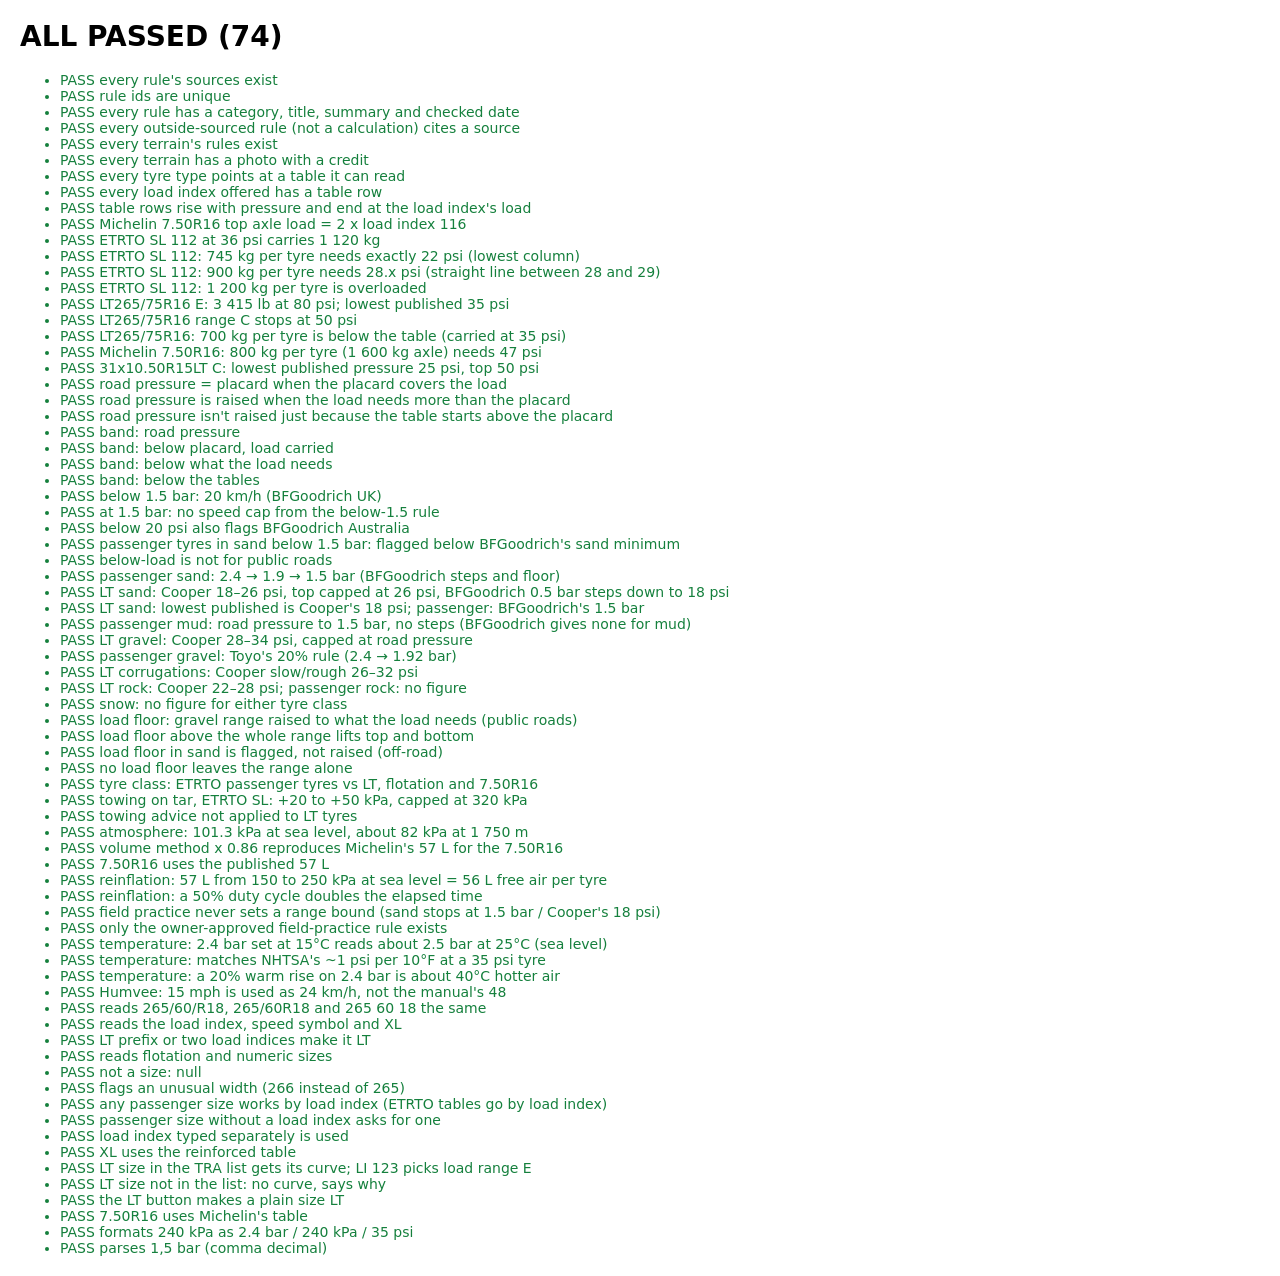
==== tests/index.html @ 27083da5 "Simple: type the tyre size as on the sidewall Reads 265/60R18, 265/60/R18, 265 60 18, LT265/75R16 12" ====
<!doctype html>
<html lang="en">
<head>
  <meta charset="utf-8">
  <title>Tests: 4x4 Tyre Pressures</title>
  <style>
    body { font: 14px system-ui, sans-serif; margin: 20px; }
    .ok { color: #15803d; }
    .bad { color: #b91c1c; font-weight: 600; }
  </style>
</head>
<body>
  <h1 id="summary">Running…</h1>
  <ul id="out"></ul>
  <script src="../js/data.js"></script>
  <script src="../js/tables.js"></script>
  <script src="../js/images.js"></script>
  <script src="../js/calc.js"></script>
  <script>
    (function () {
      "use strict";
      const C = window.TYRE_CALC;
      const D = window.TYRE_DATA;
      const T = window.TYRE_TABLES;
      const out = document.getElementById("out");
      let pass = 0, fail = 0;
      function test(name, fn) {
        let ok = false, msg = "";
        try { const r = fn(); ok = r === true; if (!ok) msg = " → " + JSON.stringify(r); } catch (e) { msg = " → threw " + e.message; }
        const li = document.createElement("li");
        li.className = ok ? "ok" : "bad";
        li.textContent = (ok ? "PASS " : "FAIL ") + name + msg;
        out.appendChild(li);
        ok ? pass++ : fail++;
      }
      const near = (a, b, tol) => Math.abs(a - b) <= tol || { got: a, want: b };
      const LB = C.KG_PER_LB;

      // ---------------- data integrity
      test("every rule's sources exist", () => {
        const bad = D.rules.flatMap((r) => r.sources.filter((s) => !D.sources[s]).map((s) => r.id + ":" + s));
        return bad.length === 0 || bad;
      });
      test("rule ids are unique", () => new Set(D.rules.map((r) => r.id)).size === D.rules.length);
      test("every rule has a category, title, summary and checked date", () => {
        const cats = ["law", "standard", "tyre-maker", "vehicle-maker", "engineering", "calculation", "field-practice"];
        const bad = D.rules.filter((r) => !cats.includes(r.category) || !r.title || !r.summary || !/^\d{4}-\d\d-\d\d$/.test(r.checked)).map((r) => r.id);
        return bad.length === 0 || bad;
      });
      test("every outside-sourced rule (not a calculation) cites a source", () => {
        const bad = D.rules.filter((r) => r.category !== "calculation" && r.category !== "field-practice" && !r.sources.length).map((r) => r.id);
        return bad.length === 0 || bad;
      });
      test("every terrain's rules exist", () => {
        const ids = new Set(D.rules.map((r) => r.id));
        const bad = D.terrains.flatMap((t) => t.ruleIds.concat([t.lt, t.passenger].filter((x) => x && x.rule).map((x) => x.rule)).filter((id) => !ids.has(id)));
        return bad.length === 0 || bad;
      });
      test("every terrain has a photo with a credit", () => {
        const bad = D.terrains.filter((t) => {
          const i = window.TYRE_IMAGES.find((x) => x.key === t.image);
          return !i || !i.author || !i.license || !i.page;
        }).map((t) => t.id);
        return bad.length === 0 || bad;
      });
      test("every tyre type points at a table it can read", () => {
        const bad = [];
        D.tyreSizes.forEach((s) => s.types.forEach((t) => {
          const choice = { sizeId: s.id, typeId: t.id, li: t.defaultLi };
          if (!C.loadCurve(choice)) bad.push(s.id + "/" + t.id);
        }));
        return bad.length === 0 || bad;
      });
      test("every load index offered has a table row", () => {
        const bad = [];
        D.tyreSizes.forEach((s) => s.types.forEach((t) => (t.loadIndices || []).forEach((li) => { if (!T[t.table].rowsLb[li]) bad.push(t.table + " " + li); })));
        return bad.length === 0 || bad;
      });
      test("table rows rise with pressure and end at the load index's load", () => {
        const bad = [];
        ["etrto-sl", "etrto-xl"].forEach((id) => Object.entries(T[id].rowsLb).forEach(([li, row]) => {
          if (row.some((v, i) => i && v < row[i - 1])) bad.push(id + " " + li + " not rising");
          if (Math.abs(row[row.length - 1] * LB - T.loadIndexKg[li]) > 1.5) bad.push(id + " " + li + " top");
        }));
        ["tra-lt", "tra-flotation"].forEach((id) => Object.entries(T[id].sizes).forEach(([size, s]) => {
          s.ranges.forEach((r) => {
            const lb = s.single.find(([psi]) => psi === r.maxPsi)[1];
            if (Math.abs(lb * LB - T.loadIndexKg[r.li]) > 1.5) bad.push(size + " " + r.range);
          });
        }));
        return bad.length === 0 || bad;
      });
      test("Michelin 7.50R16 top axle load = 2 x load index 116", () => T["michelin-750r16"].axleKg.slice(-1)[0][1] === 2 * T.loadIndexKg[116]);

      // ---------------- load tables
      test("ETRTO SL 112 at 36 psi carries 1 120 kg", () => near(C.loadAt(C.loadCurve({ sizeId: "265-65r17", typeId: "sl", li: 112 }), C.psiToKpa(36)), 1120, 1));
      test("ETRTO SL 112: 745 kg per tyre needs exactly 22 psi (lowest column)", () => {
        const need = C.requiredPressure(C.loadCurve({ sizeId: "265-65r17", typeId: "sl", li: 112 }), 1642 * LB);
        return need.status === "belowTable" || need;
      });
      test("ETRTO SL 112: 900 kg per tyre needs 28.x psi (straight line between 28 and 29)", () => {
        // 28 psi = 1984 lb (899.9 kg), 29 psi = 2061 lb (934.9 kg)
        const need = C.requiredPressure(C.loadCurve({ sizeId: "265-65r17", typeId: "sl", li: 112 }), 900);
        const psi = C.kpaToPsi(need.kpa);
        return (need.status === "ok" && psi > 28 && psi < 28.05) || { status: need.status, psi };
      });
      test("ETRTO SL 112: 1 200 kg per tyre is overloaded", () => C.requiredPressure(C.loadCurve({ sizeId: "265-65r17", typeId: "sl", li: 112 }), 1200).status === "overload");
      test("LT265/75R16 E: 3 415 lb at 80 psi; lowest published 35 psi", () => {
        const c = C.loadCurve({ sizeId: "lt265-75r16", typeId: "lt", range: "E" });
        return (near(c.points.slice(-1)[0][1], 3415 * LB, 0.5) === true && near(C.kpaToPsi(c.points[0][0]), 35, 0.01) === true) || c.points;
      });
      test("LT265/75R16 range C stops at 50 psi", () => {
        const c = C.loadCurve({ sizeId: "lt265-75r16", typeId: "lt", range: "C" });
        return near(C.kpaToPsi(c.points.slice(-1)[0][0]), 50, 0.01);
      });
      test("LT265/75R16: 700 kg per tyre is below the table (carried at 35 psi)", () => {
        const need = C.requiredPressure(C.loadCurve({ sizeId: "lt265-75r16", typeId: "lt", range: "E" }), 700);
        return (need.status === "belowTable" && near(C.kpaToPsi(need.kpa), 35, 0.01) === true) || need;
      });
      test("Michelin 7.50R16: 800 kg per tyre (1 600 kg axle) needs 47 psi", () => {
        const need = C.requiredPressure(C.loadCurve({ sizeId: "750r16", typeId: "michelin" }), 800);
        return near(C.kpaToPsi(need.kpa), 47, 0.01);
      });
      test("31x10.50R15LT C: lowest published pressure 25 psi, top 50 psi", () => {
        const c = C.loadCurve({ sizeId: "31x1050r15", typeId: "flotation", range: "C" });
        return (near(C.kpaToPsi(c.points[0][0]), 25, 0.01) === true && near(C.kpaToPsi(c.points.slice(-1)[0][0]), 50, 0.01) === true) || c.points;
      });

      // ---------------- road pressure and bands
      test("road pressure = placard when the placard covers the load", () => {
        const r = C.roadPressure(240, { kpa: 200, status: "ok" });
        return (r.kpa === 240 && !r.raisedForLoad) || r;
      });
      test("road pressure is raised when the load needs more than the placard", () => {
        const r = C.roadPressure(200, { kpa: 260, status: "ok" });
        return (r.kpa === 260 && r.raisedForLoad) || r;
      });
      test("road pressure isn't raised just because the table starts above the placard", () => {
        const r = C.roadPressure(240, { kpa: 241.3, status: "belowTable" });
        return (r.kpa === 240 && !r.raisedForLoad) || r;
      });
      const curveSl = C.loadCurve({ sizeId: "265-65r17", typeId: "sl", li: 112 });
      const need600 = C.requiredPressure(curveSl, 600); // below table
      const need900 = C.requiredPressure(curveSl, 900); // ~1.94 bar
      test("band: road pressure", () => C.assessPressure(240, need900, 240, "sand").band === "road");
      test("band: below placard, load carried", () => C.assessPressure(200, need900, 240, "sand").band === "belowPlacard");
      test("band: below what the load needs", () => C.assessPressure(170, need900, 240, "sand").band === "belowLoad");
      test("band: below the tables", () => C.assessPressure(140, need600, 240, "sand").band === "belowTable");
      test("below 1.5 bar: 20 km/h (BFGoodrich UK)", () => C.assessPressure(140, need600, 240, "gravel").maxKmh === 20);
      test("at 1.5 bar: no speed cap from the below-1.5 rule", () => C.assessPressure(150, need600, 240, "gravel").maxKmh === null);
      test("below 20 psi also flags BFGoodrich Australia", () => C.assessPressure(130, need600, 240, "gravel").flags.includes("bfg-au-20psi"));
      test("passenger tyres in sand below 1.5 bar: flagged below BFGoodrich's sand minimum", () => C.assessPressure(140, need600, 240, "sand", "passenger").flags.includes("below-published:bfg-sand"));
      test("below-load is not for public roads", () => C.assessPressure(170, need900, 240, "sand").publicRoad === false);

      // ---------------- terrain ranges
      test("passenger sand: 2.4 → 1.9 → 1.5 bar (BFGoodrich steps and floor)", () => {
        const r = C.terrainRange("sand", 240, "passenger");
        return JSON.stringify(r.steps.map(Math.round)) === "[240,190,150]" || r.steps;
      });
      test("LT sand: Cooper 18–26 psi, top capped at 26 psi, BFGoodrich 0.5 bar steps down to 18 psi", () => {
        const r = C.terrainRange("sand", 260, "lt");
        return (Math.round(r.topKpa) === 179 && Math.round(r.bottomKpa) === 124 && r.steps.length === 3) || r;
      });
      test("LT sand: lowest published is Cooper's 18 psi; passenger: BFGoodrich's 1.5 bar", () => Math.round(C.lowestPublished("sand", "lt").kpa) === 124 && C.lowestPublished("sand", "passenger").kpa === 150);
      test("passenger mud: road pressure to 1.5 bar, no steps (BFGoodrich gives none for mud)", () => {
        const r = C.terrainRange("mud", 240, "passenger");
        return JSON.stringify(r.steps.map(Math.round)) === "[240,150]" || r.steps;
      });
      test("LT gravel: Cooper 28–34 psi, capped at road pressure", () => {
        const r = C.terrainRange("gravel", 220, "lt");
        return (r.topKpa === 220 && Math.round(r.bottomKpa) === 193) || r;
      });
      test("passenger gravel: Toyo's 20% rule (2.4 → 1.92 bar)", () => {
        const r = C.terrainRange("gravel", 240, "passenger");
        return Math.round(r.bottomKpa) === 192 || r;
      });
      test("LT corrugations: Cooper slow/rough 26–32 psi", () => {
        const r = C.terrainRange("corrugations", 260, "lt");
        return (Math.round(r.topKpa) === 221 && Math.round(r.bottomKpa) === 179) || r;
      });
      test("LT rock: Cooper 22–28 psi; passenger rock: no figure", () => {
        const lt = C.terrainRange("rock", 260, "lt");
        const pc = C.terrainRange("rock", 260, "passenger");
        return (Math.round(lt.bottomKpa) === 152 && pc.sourced === false && pc.bottomKpa === 260) || [lt, pc];
      });
      test("snow: no figure for either tyre class", () => C.terrainRange("snow", 240, "lt").sourced === false && C.terrainRange("snow", 240, "passenger").sourced === false);
      test("load floor: gravel range raised to what the load needs (public roads)", () => {
        const r = C.applyLoadFloor(C.terrainRange("gravel", 240, "passenger"), 210);
        return (r.raised && r.bottomKpa === 210 && r.topKpa === 240) || r;
      });
      test("load floor above the whole range lifts top and bottom", () => {
        const r = C.applyLoadFloor(C.terrainRange("gravel", 220, "lt"), 260);
        return (r.raised && r.bottomKpa === 260 && r.topKpa === 260) || r;
      });
      test("load floor in sand is flagged, not raised (off-road)", () => {
        const r = C.applyLoadFloor(C.terrainRange("sand", 240, "passenger"), 200);
        return (!r.raised && r.belowFloor && r.bottomKpa === 150) || r;
      });
      test("no load floor leaves the range alone", () => {
        const r = C.applyLoadFloor(C.terrainRange("gravel", 240, "passenger"), null);
        return (!r.raised && !r.belowFloor && Math.round(r.bottomKpa) === 192) || r;
      });
      test("tyre class: ETRTO passenger tyres vs LT, flotation and 7.50R16", () => C.tyreClass({ table: "etrto-sl" }) === "passenger" && C.tyreClass({ table: "etrto-xl" }) === "passenger" && C.tyreClass({ table: "tra-lt" }) === "lt" && C.tyreClass({ table: "tra-flotation" }) === "lt" && C.tyreClass({ table: "michelin-750r16" }) === "lt");
      test("towing on tar, ETRTO SL: +20 to +50 kPa, capped at 320 kPa", () => {
        const h = C.hardDriving({ table: "etrto-sl" }, 290);
        return (h.fromKpa === 310 && h.toKpa === 320) || h;
      });
      test("towing advice not applied to LT tyres", () => C.hardDriving({ table: "tra-lt" }, 300) === null);

      // ---------------- physics
      test("atmosphere: 101.3 kPa at sea level, about 82 kPa at 1 750 m", () => (near(C.atmosphereKpa(0), 101.325, 0.01) === true && near(C.atmosphereKpa(1750), 82.3, 0.5) === true) || [C.atmosphereKpa(0), C.atmosphereKpa(1750)]);
      test("volume method x 0.86 reproduces Michelin's 57 L for the 7.50R16", () => {
        const est = C.torusLitres(8.3 * 25.4, ((32.4 - 16) / 2) * 25.4, 16) * 0.86;
        return near(est, 57, 1);
      });
      test("7.50R16 uses the published 57 L", () => C.tyreVolume(C.findSize("750r16").geometry).litres === 57);
      test("reinflation: 57 L from 150 to 250 kPa at sea level = 56 L free air per tyre", () => {
        const r = C.reinflation({ volumeL: 57, axles: [{ fromKpa: 150, toKpa: 250 }], altitudeM: 0, flowLpm: 56.3 * 2, dutyPercent: 100 });
        return (near(r.perAxle[0].perTyreL, 56.25, 0.1) === true && near(r.runMin, 1, 0.01) === true) || r;
      });
      test("reinflation: a 50% duty cycle doubles the elapsed time", () => {
        const r = C.reinflation({ volumeL: 57, axles: [{ fromKpa: 150, toKpa: 250 }], altitudeM: 0, flowLpm: 50, dutyPercent: 50 });
        return near(r.elapsedMin, r.runMin * 2, 1e-9);
      });

      test("field practice never sets a range bound (sand stops at 1.5 bar / Cooper's 18 psi)", () => {
        const p = C.terrainRange("sand", 240, "passenger");
        const l = C.terrainRange("sand", 240, "lt");
        return (p.bottomKpa === 150 && Math.round(l.bottomKpa) === 124) || [p, l];
      });
      test("only the owner-approved field-practice rule exists", () => {
        const fp = D.rules.filter((r) => r.category === "field-practice").map((r) => r.id);
        return JSON.stringify(fp) === '["field-practice-sand"]' || fp;
      });
      test("temperature: 2.4 bar set at 15°C reads about 2.5 bar at 25°C (sea level)", () => near(C.pressureAtTemp(240, 15, 25, 0), 251.9, 0.5));
      test("temperature: matches NHTSA's ~1 psi per 10°F at a 35 psi tyre", () => near(C.kpaToPsi(C.pressureAtTemp(C.psiToKpa(35), 20, 20 - 50 / 9, 0)), 34, 0.15));
      test("temperature: a 20% warm rise on 2.4 bar is about 40°C hotter air", () => near(C.tempRiseFor(240, 288, 15, 0), 40.5, 0.5));
      test("Humvee: 15 mph is used as 24 km/h, not the manual's 48", () => D.rules.find((r) => r.id === "army-hmmwv-sand").params.maxKmh === 24);

      // ---------------- typed tyre sizes (Simple)
      const P = (t) => C.parseTyreSize(t);
      test("reads 265/60/R18, 265/60R18 and 265 60 18 the same", () => [P("265/60/R18"), P("265/60R18"), P("265 60 18"), P("265-60-r18")].every((x) => x && x.label === "265/60R18" && !x.lt));
      test("reads the load index, speed symbol and XL", () => {
        const x = P("265/65r17 116h xl");
        return (x.label === "265/65R17" && x.li === 116 && x.xl) || x;
      });
      test("LT prefix or two load indices make it LT", () => P("LT265/75R16 123/120Q").lt && P("265/75R16 123/120S").lt && !P("265/75R16 116S").lt);
      test("reads flotation and numeric sizes", () => P("31x10.50R15LT 109S").label === "31x10.50R15LT" && P("31X10.5R15").label === "31x10.50R15LT" && P("7.50R16C 116/114N").label === "7.50R16");
      test("not a size: null", () => P("hello") === null && P("") === null);
      test("flags an unusual width (266 instead of 265)", () => P("266/60R18").oddWidth === true && P("265/60R18").oddWidth === false);
      test("any passenger size works by load index (ETRTO tables go by load index)", () => {
        const r = C.curveForTyped(P("245/70R16 111T"), false, null);
        return (r.curve && r.cls === "passenger" && Math.round(r.curve.points.slice(-1)[0][1]) === 1090) || r;
      });
      test("passenger size without a load index asks for one", () => C.curveForTyped(P("245/70R16"), false, null).needsLi === true);
      test("load index typed separately is used", () => Math.round(C.curveForTyped(P("265/60R18"), false, 110).curve.points.slice(-1)[0][1]) === 1060);
      test("XL uses the reinforced table", () => C.curveForTyped(P("265/65R17 116 XL"), false, null).table === "etrto-xl");
      test("LT size in the TRA list gets its curve; LI 123 picks load range E", () => {
        const r = C.curveForTyped(P("LT265/75R16 123/120Q"), false, null);
        return (r.table === "tra-lt" && /range E/.test(r.curve.marking)) || r;
      });
      test("LT size not in the list: no curve, says why", () => C.curveForTyped(P("LT245/75R16"), false, null).reason === "noLtTable");
      test("the LT button makes a plain size LT", () => C.curveForTyped(P("265/65R17"), true, null).table === "tra-lt");
      test("7.50R16 uses Michelin's table", () => C.curveForTyped(P("7.50R16"), false, null).table === "michelin-750r16");

      // ---------------- formatting
      test("formats 240 kPa as 2.4 bar / 240 kPa / 35 psi", () => C.fmtPressure(240, "bar") === "2.4 bar" && C.fmtPressure(240, "kpa") === "240 kPa" && C.fmtPressure(240, "psi") === "35 psi");
      test("parses 1,5 bar (comma decimal)", () => C.parsePressure("1,5", "bar") === 150);

      document.getElementById("summary").textContent = fail ? `${fail} FAILED, ${pass} passed` : `ALL PASSED (${pass})`;
    })();
  </script>
</body>
</html>
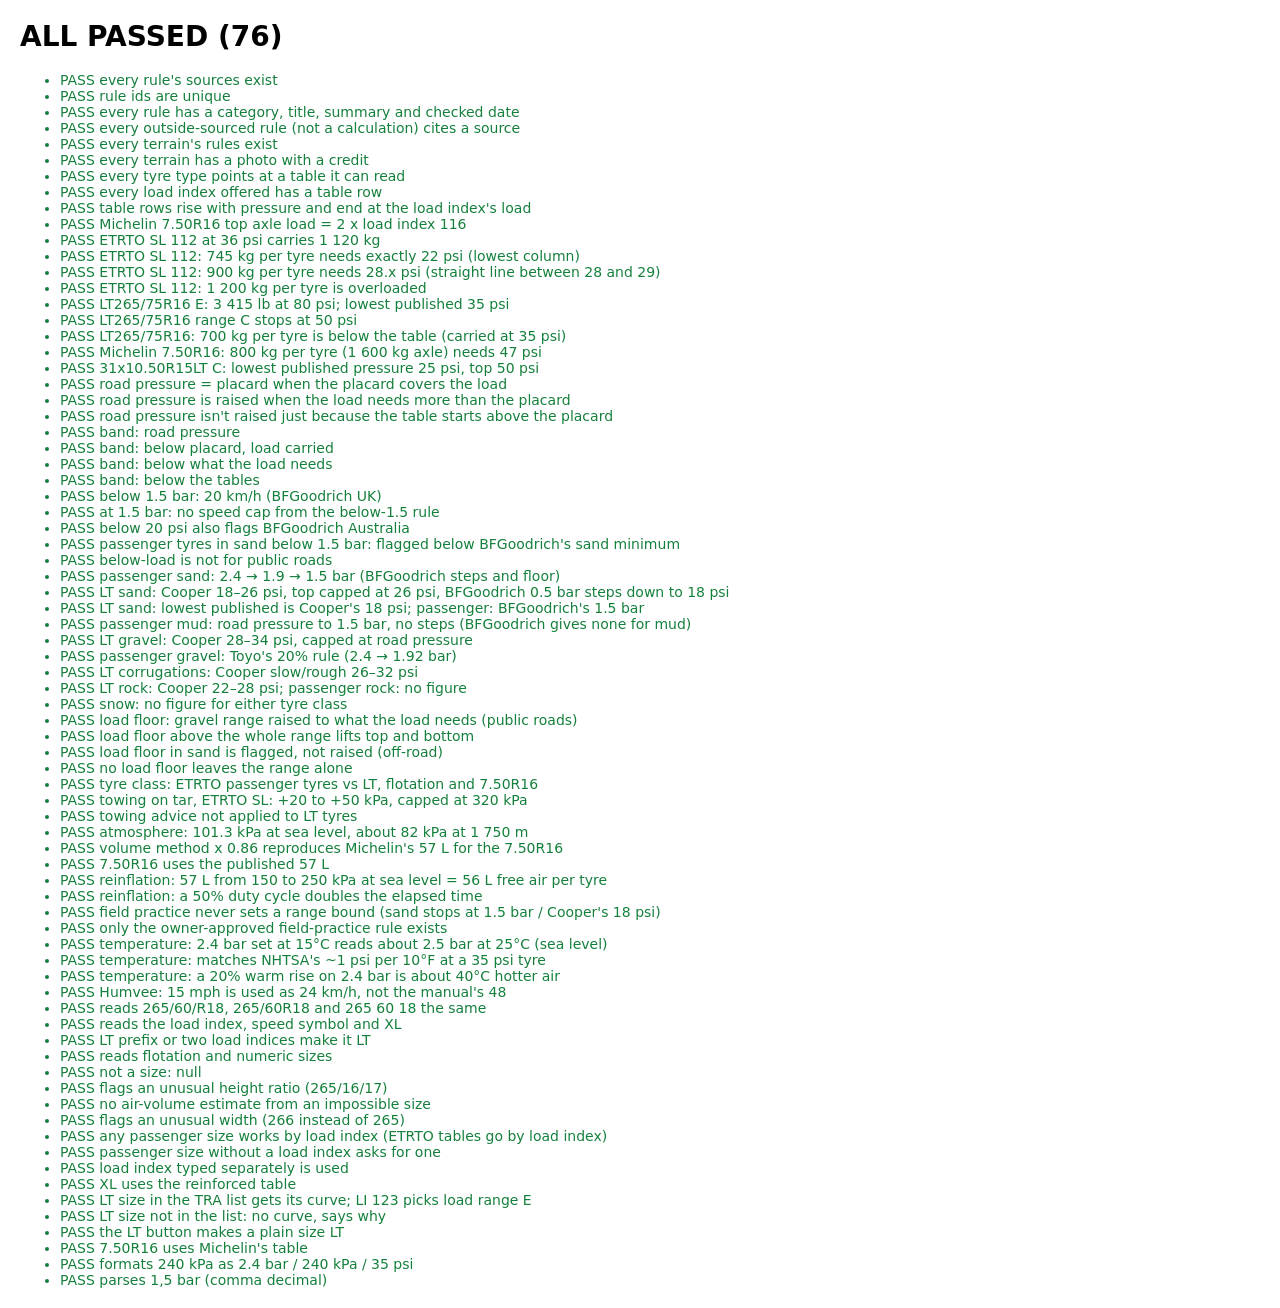
==== commit e9ecfa76: "One typed tyre size for both Simple and Advanced Advanced's size/type/load index/load range dropdown" ====
--- a/tests/index.html
+++ b/tests/index.html
@@ -247,6 +247,8 @@
       test("LT prefix or two load indices make it LT", () => P("LT265/75R16 123/120Q").lt && P("265/75R16 123/120S").lt && !P("265/75R16 116S").lt);
       test("reads flotation and numeric sizes", () => P("31x10.50R15LT 109S").label === "31x10.50R15LT" && P("31X10.5R15").label === "31x10.50R15LT" && P("7.50R16C 116/114N").label === "7.50R16");
       test("not a size: null", () => P("hello") === null && P("") === null);
+      test("flags an unusual height ratio (265/16/17)", () => P("265/16/17").oddAspect === true && P("265/65R17").oddAspect === false);
+      test("no air-volume estimate from an impossible size", () => C.geometryFor(P("265/16/17")) === null && C.geometryFor(P("265/65R17")) !== null);
       test("flags an unusual width (266 instead of 265)", () => P("266/60R18").oddWidth === true && P("265/60R18").oddWidth === false);
       test("any passenger size works by load index (ETRTO tables go by load index)", () => {
         const r = C.curveForTyped(P("245/70R16 111T"), false, null);
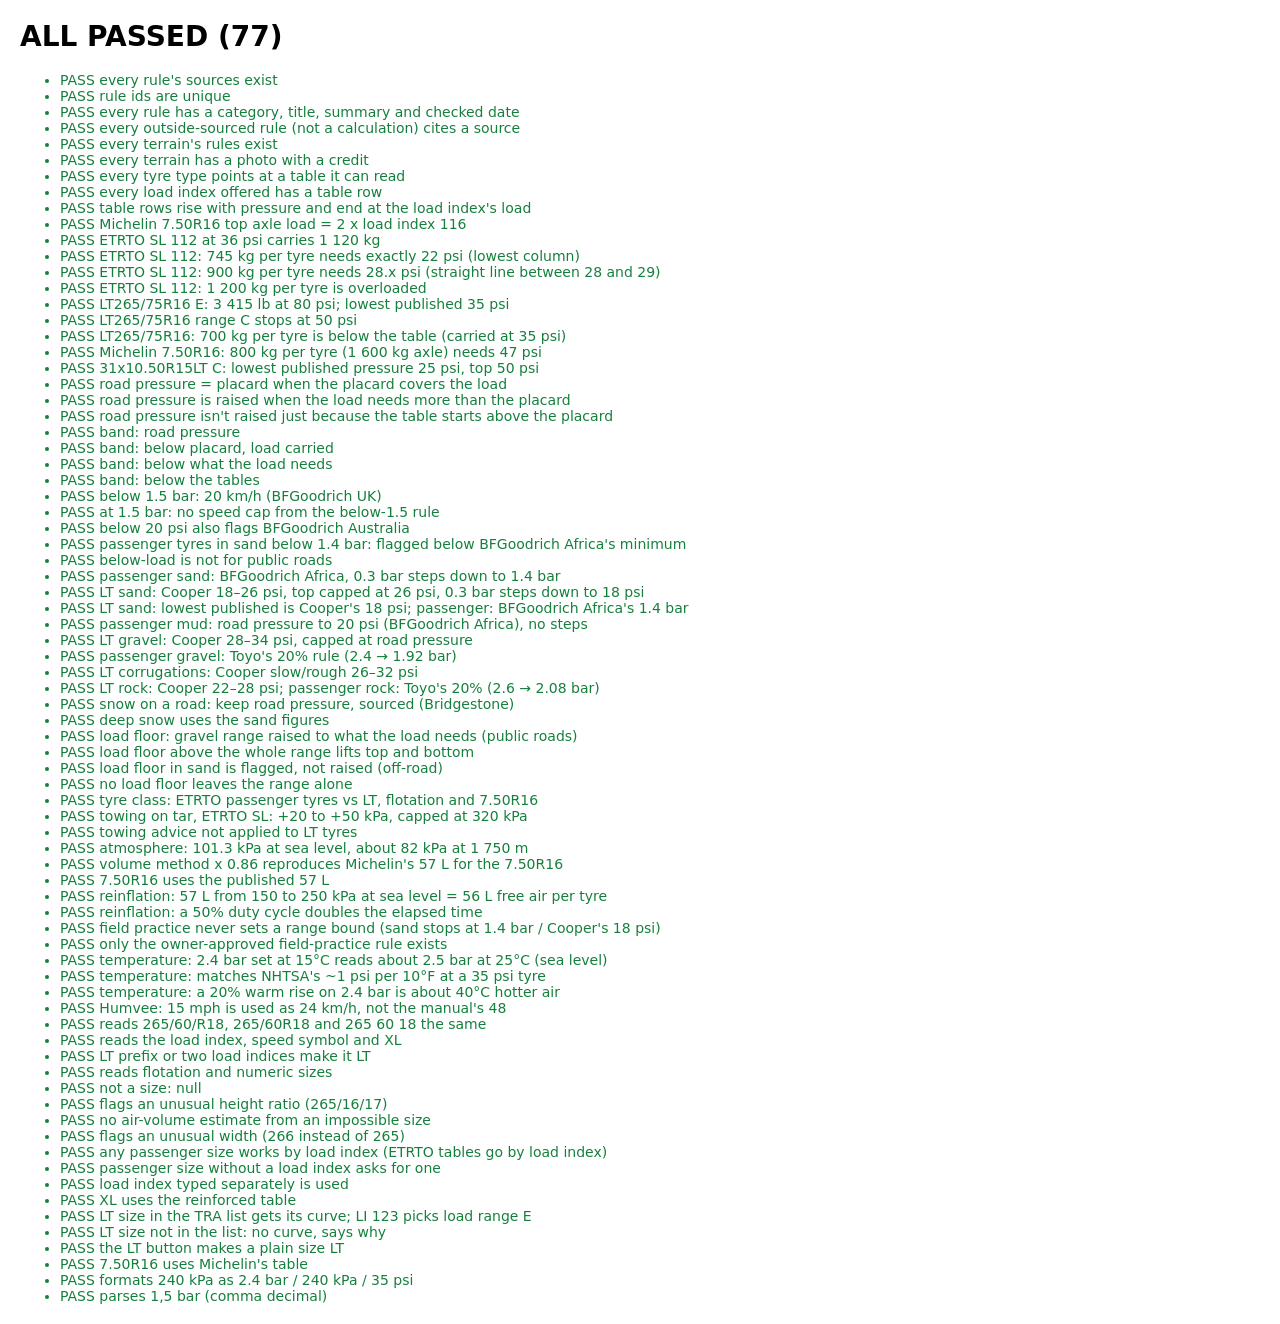
==== commit 6bf0fe1c: "Rock and snow answers; BFGoodrich Africa figures; clearer pumping time - Rock on passenger tyres: To" ====
--- a/tests/index.html
+++ b/tests/index.html
@@ -149,22 +149,22 @@
       test("below 1.5 bar: 20 km/h (BFGoodrich UK)", () => C.assessPressure(140, need600, 240, "gravel").maxKmh === 20);
       test("at 1.5 bar: no speed cap from the below-1.5 rule", () => C.assessPressure(150, need600, 240, "gravel").maxKmh === null);
       test("below 20 psi also flags BFGoodrich Australia", () => C.assessPressure(130, need600, 240, "gravel").flags.includes("bfg-au-20psi"));
-      test("passenger tyres in sand below 1.5 bar: flagged below BFGoodrich's sand minimum", () => C.assessPressure(140, need600, 240, "sand", "passenger").flags.includes("below-published:bfg-sand"));
+      test("passenger tyres in sand below 1.4 bar: flagged below BFGoodrich Africa's minimum", () => C.assessPressure(130, need600, 240, "sand", "passenger").flags.includes("below-published:bfg-africa-sand"));
       test("below-load is not for public roads", () => C.assessPressure(170, need900, 240, "sand").publicRoad === false);
 
       // ---------------- terrain ranges
-      test("passenger sand: 2.4 → 1.9 → 1.5 bar (BFGoodrich steps and floor)", () => {
+      test("passenger sand: BFGoodrich Africa, 0.3 bar steps down to 1.4 bar", () => {
         const r = C.terrainRange("sand", 240, "passenger");
-        return JSON.stringify(r.steps.map(Math.round)) === "[240,190,150]" || r.steps;
-      });
-      test("LT sand: Cooper 18–26 psi, top capped at 26 psi, BFGoodrich 0.5 bar steps down to 18 psi", () => {
+        return JSON.stringify(r.steps.map(Math.round)) === "[240,210,180,150,140]" || r.steps;
+      });
+      test("LT sand: Cooper 18–26 psi, top capped at 26 psi, 0.3 bar steps down to 18 psi", () => {
         const r = C.terrainRange("sand", 260, "lt");
         return (Math.round(r.topKpa) === 179 && Math.round(r.bottomKpa) === 124 && r.steps.length === 3) || r;
       });
-      test("LT sand: lowest published is Cooper's 18 psi; passenger: BFGoodrich's 1.5 bar", () => Math.round(C.lowestPublished("sand", "lt").kpa) === 124 && C.lowestPublished("sand", "passenger").kpa === 150);
-      test("passenger mud: road pressure to 1.5 bar, no steps (BFGoodrich gives none for mud)", () => {
+      test("LT sand: lowest published is Cooper's 18 psi; passenger: BFGoodrich Africa's 1.4 bar", () => Math.round(C.lowestPublished("sand", "lt").kpa) === 124 && C.lowestPublished("sand", "passenger").kpa === 140);
+      test("passenger mud: road pressure to 20 psi (BFGoodrich Africa), no steps", () => {
         const r = C.terrainRange("mud", 240, "passenger");
-        return JSON.stringify(r.steps.map(Math.round)) === "[240,150]" || r.steps;
+        return JSON.stringify(r.steps.map(Math.round)) === "[240,138]" || r.steps;
       });
       test("LT gravel: Cooper 28–34 psi, capped at road pressure", () => {
         const r = C.terrainRange("gravel", 220, "lt");
@@ -178,12 +178,16 @@
         const r = C.terrainRange("corrugations", 260, "lt");
         return (Math.round(r.topKpa) === 221 && Math.round(r.bottomKpa) === 179) || r;
       });
-      test("LT rock: Cooper 22–28 psi; passenger rock: no figure", () => {
+      test("LT rock: Cooper 22–28 psi; passenger rock: Toyo's 20% (2.6 → 2.08 bar)", () => {
         const lt = C.terrainRange("rock", 260, "lt");
         const pc = C.terrainRange("rock", 260, "passenger");
-        return (Math.round(lt.bottomKpa) === 152 && pc.sourced === false && pc.bottomKpa === 260) || [lt, pc];
-      });
-      test("snow: no figure for either tyre class", () => C.terrainRange("snow", 240, "lt").sourced === false && C.terrainRange("snow", 240, "passenger").sourced === false);
+        return (Math.round(lt.bottomKpa) === 152 && pc.kind === "toyo20" && Math.round(pc.bottomKpa) === 208) || [lt, pc];
+      });
+      test("snow on a road: keep road pressure, sourced (Bridgestone)", () => {
+        const r = C.terrainRange("snow", 240, "passenger");
+        return (r.sourced && r.bottomKpa === 240 && r.ruleId === "bridgestone-snow") || r;
+      });
+      test("deep snow uses the sand figures", () => JSON.stringify(C.terrainRange("deepsnow", 240, "passenger").steps) === JSON.stringify(C.terrainRange("sand", 240, "passenger").steps) && C.terrainRange("deepsnow", 260, "lt").bottomKpa === C.terrainRange("sand", 260, "lt").bottomKpa);
       test("load floor: gravel range raised to what the load needs (public roads)", () => {
         const r = C.applyLoadFloor(C.terrainRange("gravel", 240, "passenger"), 210);
         return (r.raised && r.bottomKpa === 210 && r.topKpa === 240) || r;
@@ -194,7 +198,7 @@
       });
       test("load floor in sand is flagged, not raised (off-road)", () => {
         const r = C.applyLoadFloor(C.terrainRange("sand", 240, "passenger"), 200);
-        return (!r.raised && r.belowFloor && r.bottomKpa === 150) || r;
+        return (!r.raised && r.belowFloor && r.bottomKpa === 140) || r;
       });
       test("no load floor leaves the range alone", () => {
         const r = C.applyLoadFloor(C.terrainRange("gravel", 240, "passenger"), null);
@@ -223,10 +227,10 @@
         return near(r.elapsedMin, r.runMin * 2, 1e-9);
       });
 
-      test("field practice never sets a range bound (sand stops at 1.5 bar / Cooper's 18 psi)", () => {
+      test("field practice never sets a range bound (sand stops at 1.4 bar / Cooper's 18 psi)", () => {
         const p = C.terrainRange("sand", 240, "passenger");
         const l = C.terrainRange("sand", 240, "lt");
-        return (p.bottomKpa === 150 && Math.round(l.bottomKpa) === 124) || [p, l];
+        return (p.bottomKpa === 140 && Math.round(l.bottomKpa) === 124) || [p, l];
       });
       test("only the owner-approved field-practice rule exists", () => {
         const fp = D.rules.filter((r) => r.category === "field-practice").map((r) => r.id);
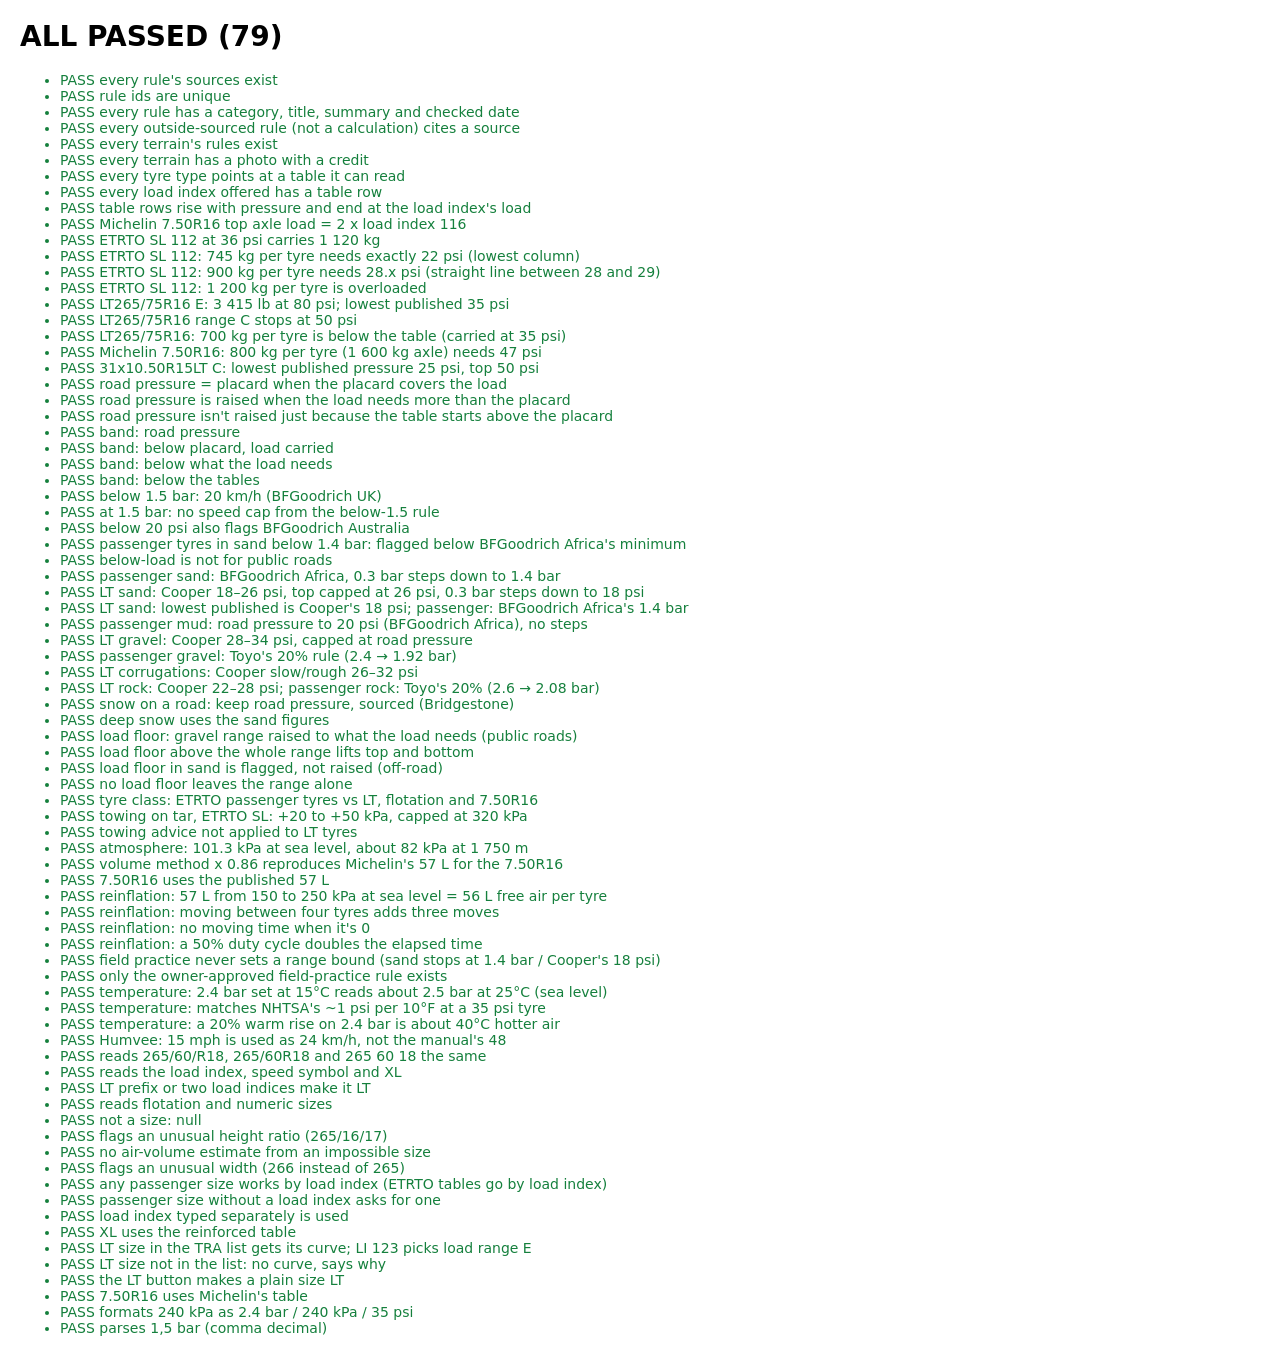
==== commit f589a4d6: "Pumping: add time to move between tyres; figures in bar everywhere - New "Moving to the next tyre" s" ====
--- a/tests/index.html
+++ b/tests/index.html
@@ -222,6 +222,11 @@
         const r = C.reinflation({ volumeL: 57, axles: [{ fromKpa: 150, toKpa: 250 }], altitudeM: 0, flowLpm: 56.3 * 2, dutyPercent: 100 });
         return (near(r.perAxle[0].perTyreL, 56.25, 0.1) === true && near(r.runMin, 1, 0.01) === true) || r;
       });
+      test("reinflation: moving between four tyres adds three moves", () => {
+        const r = C.reinflation({ volumeL: 57, axles: [{ fromKpa: 150, toKpa: 250 }, { fromKpa: 150, toKpa: 250 }], altitudeM: 0, flowLpm: 50, dutyPercent: 100, switchMin: 1.5 });
+        return (r.tyres === 4 && r.moveMin === 4.5 && near(r.totalMin, r.runMin + 4.5, 1e-9) === true) || r;
+      });
+      test("reinflation: no moving time when it's 0", () => C.reinflation({ volumeL: 57, axles: [{ fromKpa: 150, toKpa: 250 }], altitudeM: 0, flowLpm: 50, dutyPercent: 100, switchMin: 0 }).moveMin === 0);
       test("reinflation: a 50% duty cycle doubles the elapsed time", () => {
         const r = C.reinflation({ volumeL: 57, axles: [{ fromKpa: 150, toKpa: 250 }], altitudeM: 0, flowLpm: 50, dutyPercent: 50 });
         return near(r.elapsedMin, r.runMin * 2, 1e-9);
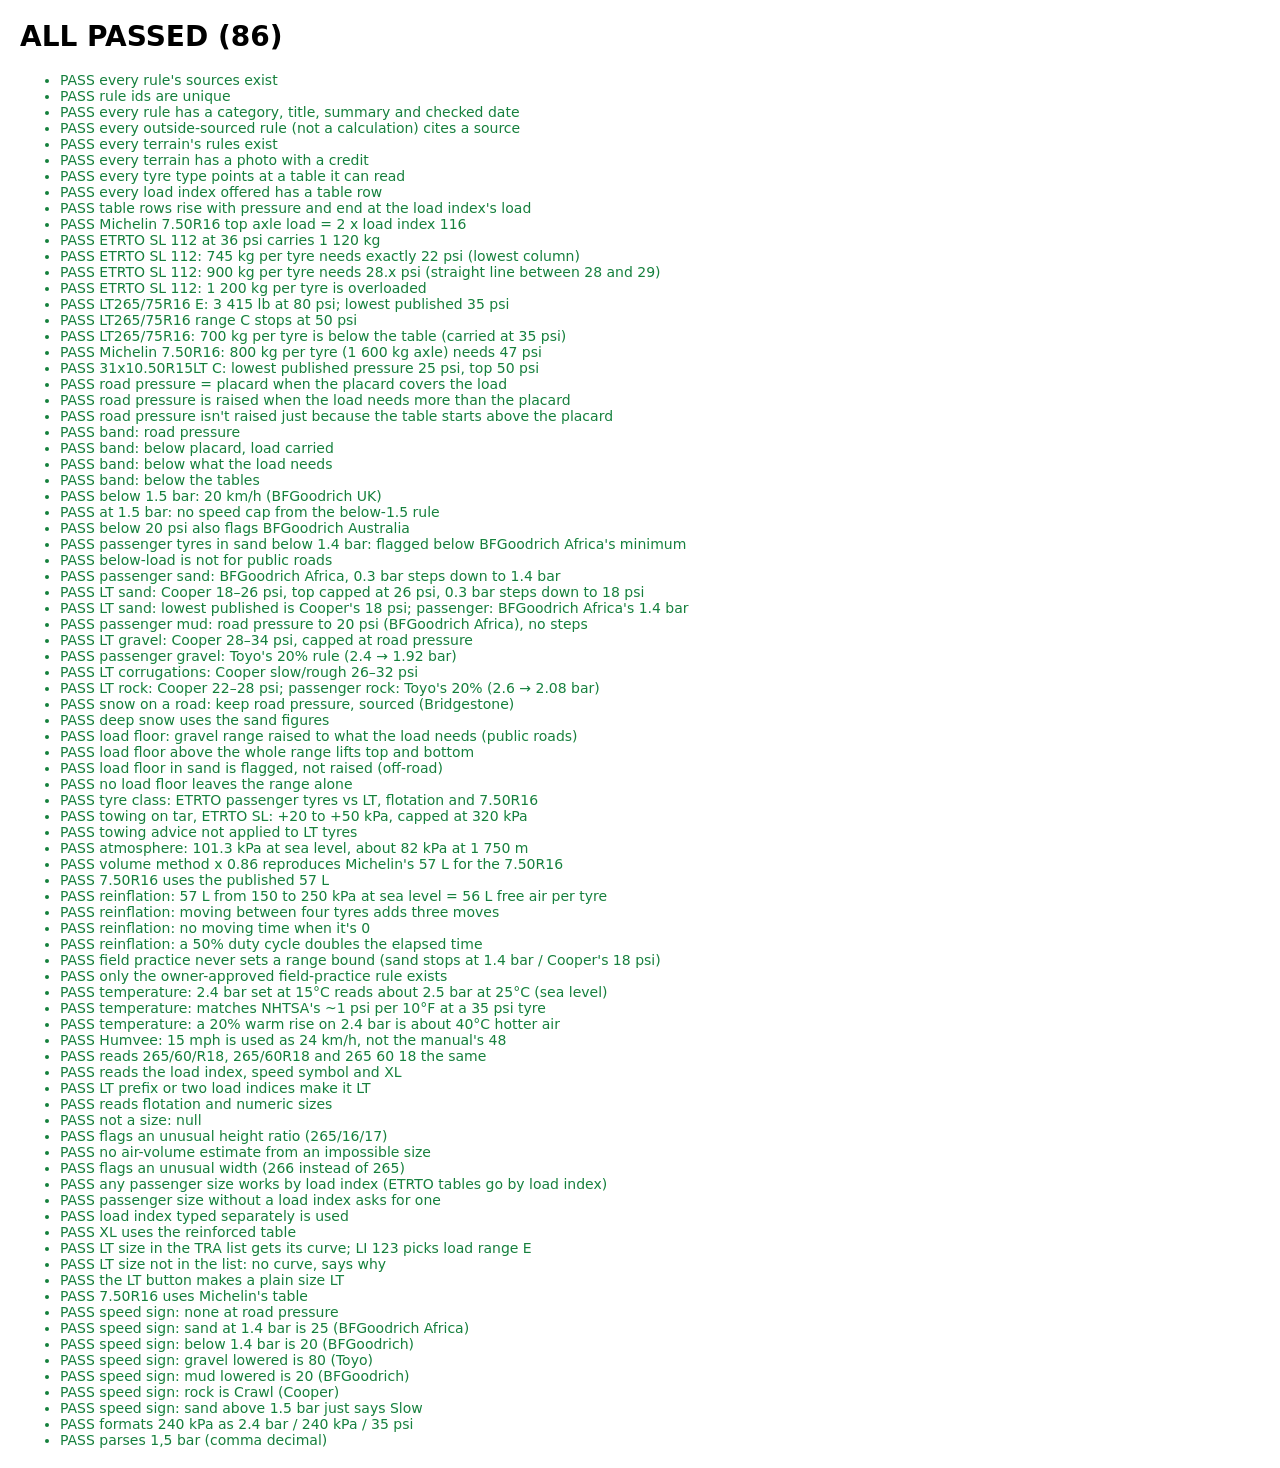
==== commit aa5905f9: "Gauges, speed signs, a live pressure slider and animations; matching background - Advanced: each axl" ====
--- a/tests/index.html
+++ b/tests/index.html
@@ -59,7 +59,7 @@
       test("every terrain has a photo with a credit", () => {
         const bad = D.terrains.filter((t) => {
           const i = window.TYRE_IMAGES.find((x) => x.key === t.image);
-          return !i || !i.author || !i.license || !i.page;
+          return !i || !i.author || (!i.own && (!i.license || !i.page));
         }).map((t) => t.id);
         return bad.length === 0 || bad;
       });
@@ -274,6 +274,15 @@
       test("the LT button makes a plain size LT", () => C.curveForTyped(P("265/65R17"), true, null).table === "tra-lt");
       test("7.50R16 uses Michelin's table", () => C.curveForTyped(P("7.50R16"), false, null).table === "michelin-750r16");
 
+      // ---------------- speed signs
+      test("speed sign: none at road pressure", () => C.speedCap(240, 240, "sand") === null);
+      test("speed sign: sand at 1.4 bar is 25 (BFGoodrich Africa)", () => C.speedCap(140, 240, "sand").kmh === 25);
+      test("speed sign: below 1.4 bar is 20 (BFGoodrich)", () => C.speedCap(125, 240, "sand").kmh === 20);
+      test("speed sign: gravel lowered is 80 (Toyo)", () => C.speedCap(190, 240, "gravel").kmh === 80);
+      test("speed sign: mud lowered is 20 (BFGoodrich)", () => C.speedCap(200, 240, "mud").kmh === 20);
+      test("speed sign: rock is Crawl (Cooper)", () => C.speedCap(190, 240, "rock").text === "Crawl");
+      test("speed sign: sand above 1.5 bar just says Slow", () => C.speedCap(200, 240, "sand").text === "Slow");
+
       // ---------------- formatting
       test("formats 240 kPa as 2.4 bar / 240 kPa / 35 psi", () => C.fmtPressure(240, "bar") === "2.4 bar" && C.fmtPressure(240, "kpa") === "240 kPa" && C.fmtPressure(240, "psi") === "35 psi");
       test("parses 1,5 bar (comma decimal)", () => C.parsePressure("1,5", "bar") === 150);
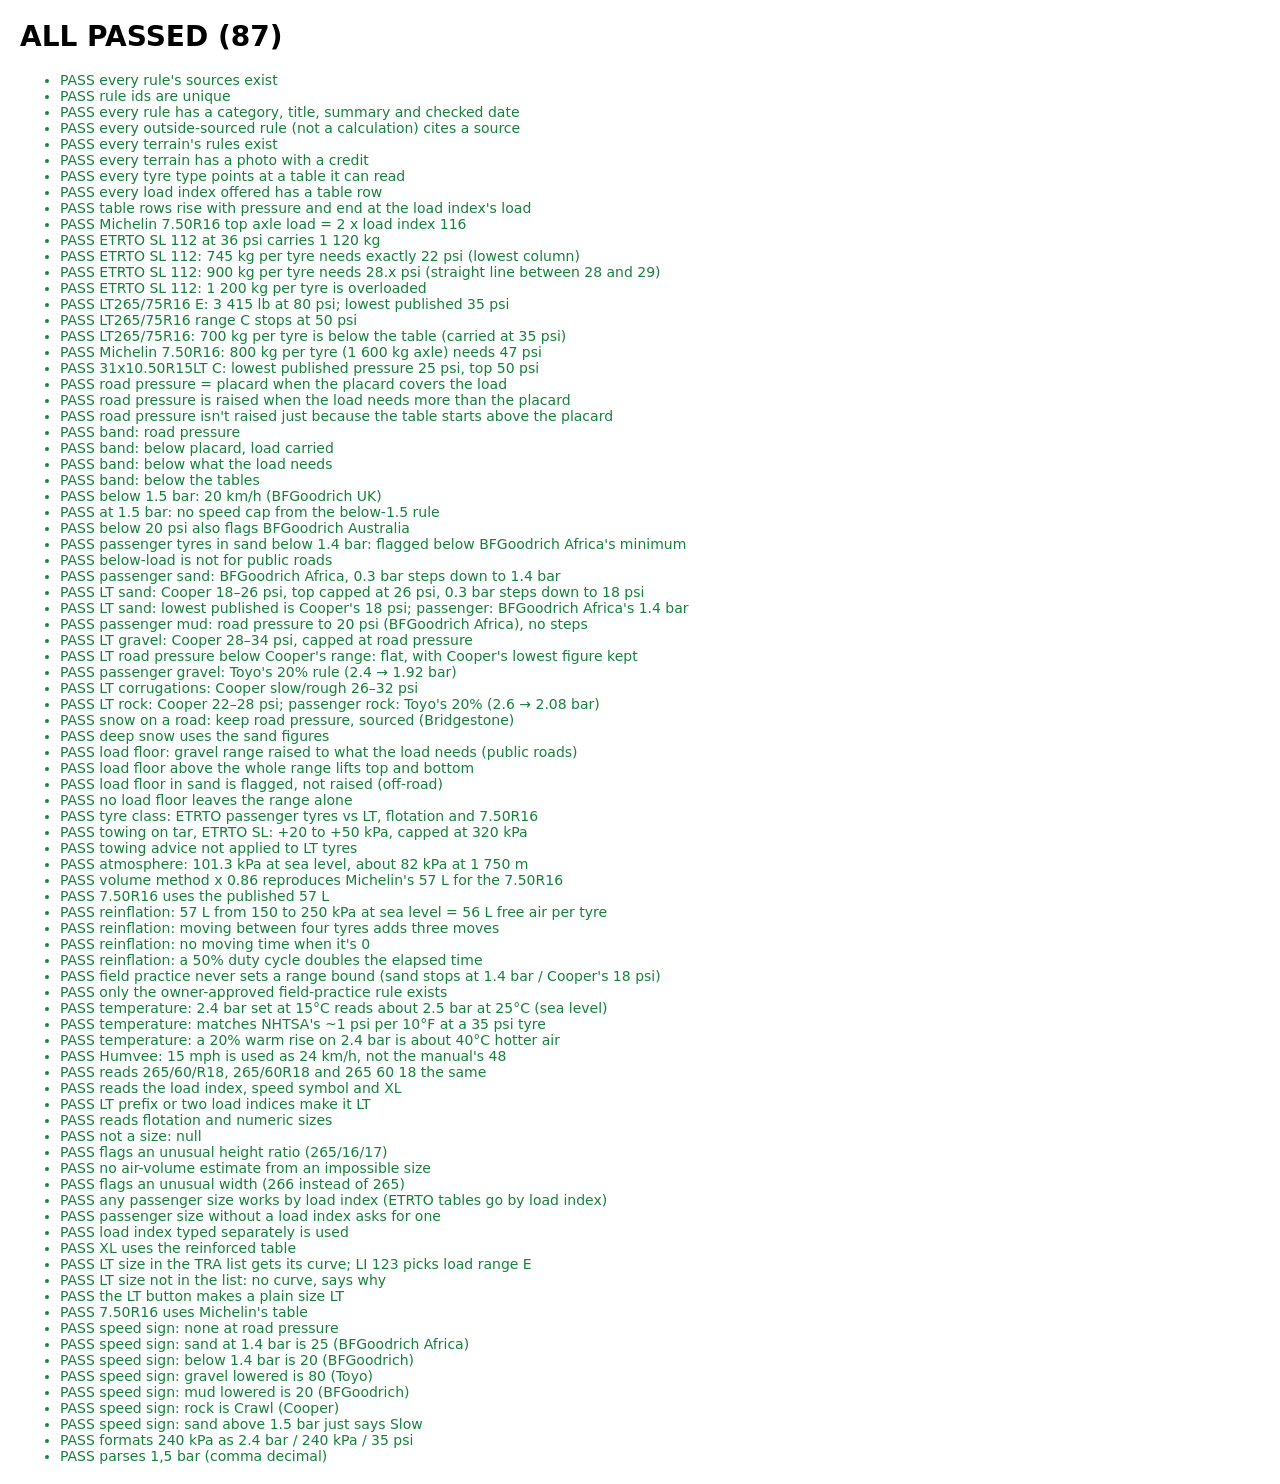
==== commit 674f5ed9: "Explain when road pressure is already below Cooper's published range Light vehicles on big LT tyres " ====
--- a/tests/index.html
+++ b/tests/index.html
@@ -170,6 +170,10 @@
         const r = C.terrainRange("gravel", 220, "lt");
         return (r.topKpa === 220 && Math.round(r.bottomKpa) === 193) || r;
       });
+      test("LT road pressure below Cooper's range: flat, with Cooper's lowest figure kept", () => {
+        const r = C.terrainRange("gravel", 130, "lt");
+        return (r.topKpa === 130 && r.bottomKpa === 130 && Math.round(r.publishedLowKpa) === 193) || r;
+      });
       test("passenger gravel: Toyo's 20% rule (2.4 → 1.92 bar)", () => {
         const r = C.terrainRange("gravel", 240, "passenger");
         return Math.round(r.bottomKpa) === 192 || r;
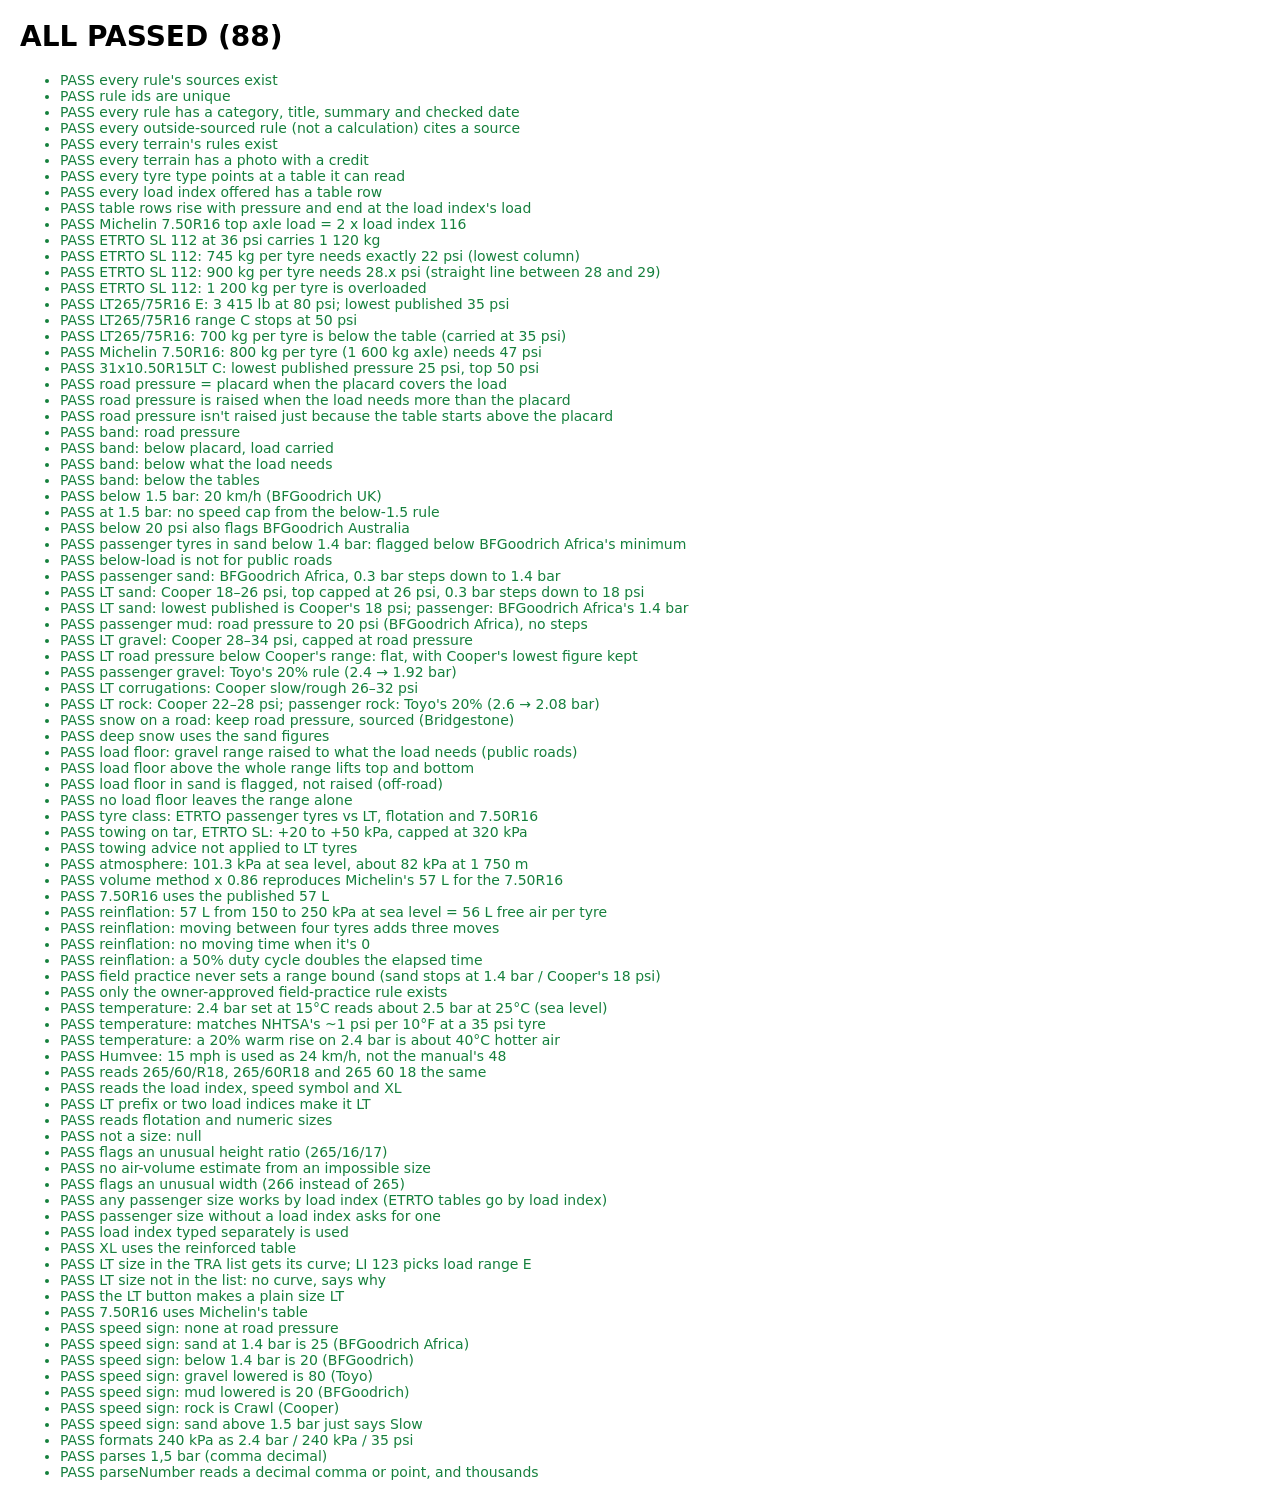
==== commit 8e25c901: "Number boxes read a decimal comma: "2,4" no longer becomes 24 on iPhone Safari's type="number" boxes" ====
--- a/tests/index.html
+++ b/tests/index.html
@@ -290,6 +290,16 @@
       // ---------------- formatting
       test("formats 240 kPa as 2.4 bar / 240 kPa / 35 psi", () => C.fmtPressure(240, "bar") === "2.4 bar" && C.fmtPressure(240, "kpa") === "240 kPa" && C.fmtPressure(240, "psi") === "35 psi");
       test("parses 1,5 bar (comma decimal)", () => C.parsePressure("1,5", "bar") === 150);
+      test("parseNumber reads a decimal comma or point, and thousands", () => {
+        const cases = [
+          ["2.4", 2.4], ["2,4", 2.4], ["2,", 2], ["2.", 2], [",5", 0.5], ["  7,25 ", 7.25],
+          ["2 500", 2500], ["2" + String.fromCharCode(160) + "500", 2500], ["2,500", 2500], ["1,250,000", 1250000],
+          ["1 234,56", 1234.56], ["1.234,56", 1234.56], ["1,234.56", 1234.56],
+          ["-3", -3], [String.fromCharCode(8722) + "3", -3], ["0,125", 0.125], ["12,3456", 12.3456]
+        ];
+        const bad = ["", "-", "abc", "6.2.x", "1,2,3x"];
+        return cases.every(([text, want]) => C.parseNumber(text) === want) && bad.every((text) => isNaN(C.parseNumber(text)));
+      });
 
       document.getElementById("summary").textContent = fail ? `${fail} FAILED, ${pass} passed` : `ALL PASSED (${pass})`;
     })();
